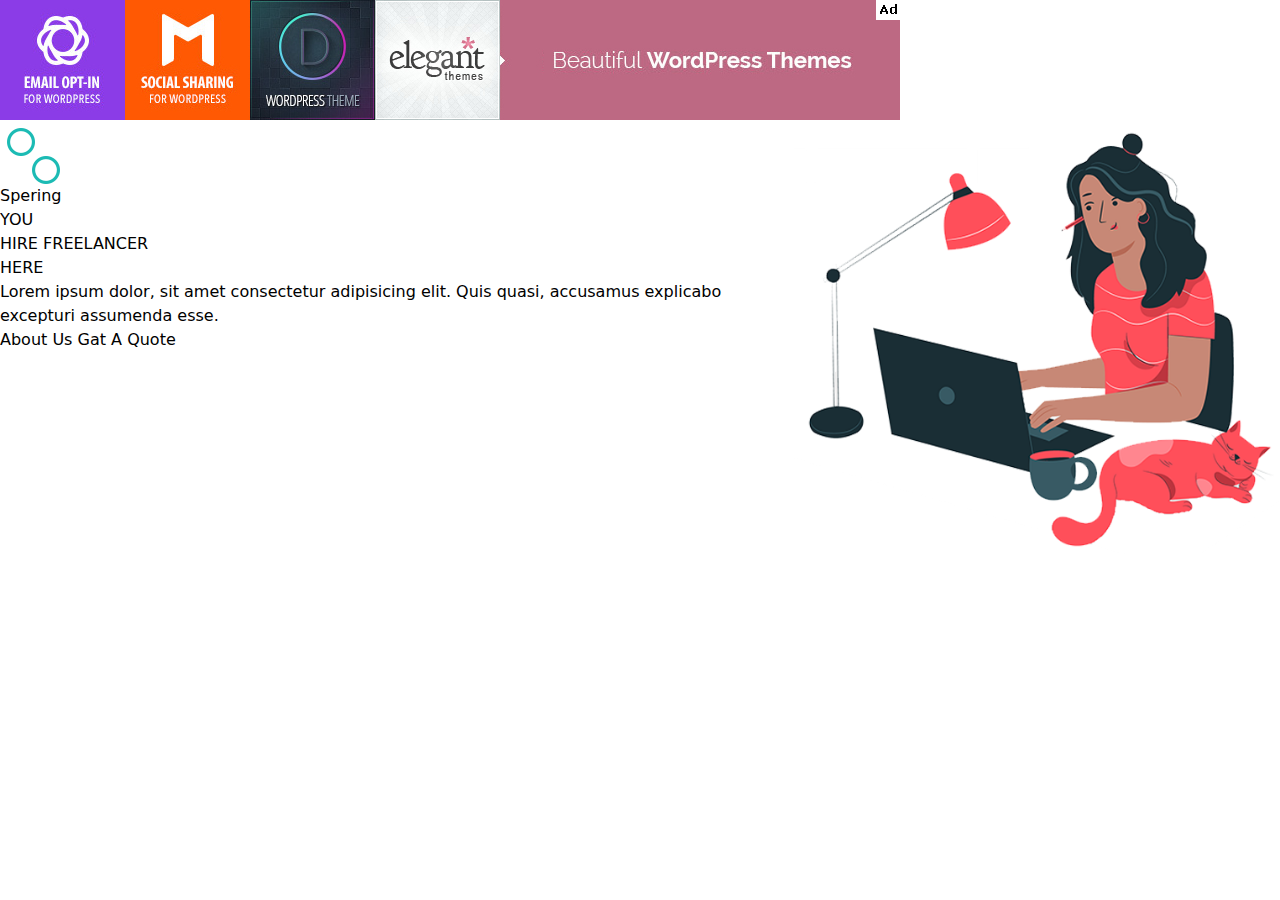
==== src/imdex.html @ e6b08563 "first" ====
<!doctype html>
<html>
<head>
  <meta charset="UTF-8">
  <meta name="viewport" content="width=device-width, initial-scale=1.0">
  <link href="./output.css" rel="stylesheet">
</head>
<body>
 <!-- section1 -->
  <section class="one">
    <div class="top-img">
        <img src="/src/img/spring/img-01jpg.jpg" alt="">
    </div>
   <div class="header flex ">
    <div class="head-left">
        <img src="/src/img/spring/logo.png" alt="">
        <h3>Spering</h3>
        <h1>YOU <br>HIRE FREELANCER <br>HERE</h1>
        <p>Lorem ipsum dolor, sit amet consectetur adipisicing elit. Quis quasi, accusamus explicabo excepturi assumenda esse.</p>
        <a href="#">About Us</a>
        <a href="#">Gat A Quote</a>
    </div>
    <div class="head-right">
        <img src="/src/img/spring/slider-img.png" alt="">
    </div>
   </div>
  </section>
</body>
</html>
---- src/output.css ----
/*
! tailwindcss v3.4.10 | MIT License | https://tailwindcss.com
*/

/*
1. Prevent padding and border from affecting element width. (https://github.com/mozdevs/cssremedy/issues/4)
2. Allow adding a border to an element by just adding a border-width. (https://github.com/tailwindcss/tailwindcss/pull/116)
*/

*,
::before,
::after {
  box-sizing: border-box;
  /* 1 */
  border-width: 0;
  /* 2 */
  border-style: solid;
  /* 2 */
  border-color: #e5e7eb;
  /* 2 */
}

::before,
::after {
  --tw-content: '';
}

/*
1. Use a consistent sensible line-height in all browsers.
2. Prevent adjustments of font size after orientation changes in iOS.
3. Use a more readable tab size.
4. Use the user's configured `sans` font-family by default.
5. Use the user's configured `sans` font-feature-settings by default.
6. Use the user's configured `sans` font-variation-settings by default.
7. Disable tap highlights on iOS
*/

html,
:host {
  line-height: 1.5;
  /* 1 */
  -webkit-text-size-adjust: 100%;
  /* 2 */
  -moz-tab-size: 4;
  /* 3 */
  -o-tab-size: 4;
     tab-size: 4;
  /* 3 */
  font-family: ui-sans-serif, system-ui, sans-serif, "Apple Color Emoji", "Segoe UI Emoji", "Segoe UI Symbol", "Noto Color Emoji";
  /* 4 */
  font-feature-settings: normal;
  /* 5 */
  font-variation-settings: normal;
  /* 6 */
  -webkit-tap-highlight-color: transparent;
  /* 7 */
}

/*
1. Remove the margin in all browsers.
2. Inherit line-height from `html` so users can set them as a class directly on the `html` element.
*/

body {
  margin: 0;
  /* 1 */
  line-height: inherit;
  /* 2 */
}

/*
1. Add the correct height in Firefox.
2. Correct the inheritance of border color in Firefox. (https://bugzilla.mozilla.org/show_bug.cgi?id=190655)
3. Ensure horizontal rules are visible by default.
*/

hr {
  height: 0;
  /* 1 */
  color: inherit;
  /* 2 */
  border-top-width: 1px;
  /* 3 */
}

/*
Add the correct text decoration in Chrome, Edge, and Safari.
*/

abbr:where([title]) {
  -webkit-text-decoration: underline dotted;
          text-decoration: underline dotted;
}

/*
Remove the default font size and weight for headings.
*/

h1,
h2,
h3,
h4,
h5,
h6 {
  font-size: inherit;
  font-weight: inherit;
}

/*
Reset links to optimize for opt-in styling instead of opt-out.
*/

a {
  color: inherit;
  text-decoration: inherit;
}

/*
Add the correct font weight in Edge and Safari.
*/

b,
strong {
  font-weight: bolder;
}

/*
1. Use the user's configured `mono` font-family by default.
2. Use the user's configured `mono` font-feature-settings by default.
3. Use the user's configured `mono` font-variation-settings by default.
4. Correct the odd `em` font sizing in all browsers.
*/

code,
kbd,
samp,
pre {
  font-family: ui-monospace, SFMono-Regular, Menlo, Monaco, Consolas, "Liberation Mono", "Courier New", monospace;
  /* 1 */
  font-feature-settings: normal;
  /* 2 */
  font-variation-settings: normal;
  /* 3 */
  font-size: 1em;
  /* 4 */
}

/*
Add the correct font size in all browsers.
*/

small {
  font-size: 80%;
}

/*
Prevent `sub` and `sup` elements from affecting the line height in all browsers.
*/

sub,
sup {
  font-size: 75%;
  line-height: 0;
  position: relative;
  vertical-align: baseline;
}

sub {
  bottom: -0.25em;
}

sup {
  top: -0.5em;
}

/*
1. Remove text indentation from table contents in Chrome and Safari. (https://bugs.chromium.org/p/chromium/issues/detail?id=999088, https://bugs.webkit.org/show_bug.cgi?id=201297)
2. Correct table border color inheritance in all Chrome and Safari. (https://bugs.chromium.org/p/chromium/issues/detail?id=935729, https://bugs.webkit.org/show_bug.cgi?id=195016)
3. Remove gaps between table borders by default.
*/

table {
  text-indent: 0;
  /* 1 */
  border-color: inherit;
  /* 2 */
  border-collapse: collapse;
  /* 3 */
}

/*
1. Change the font styles in all browsers.
2. Remove the margin in Firefox and Safari.
3. Remove default padding in all browsers.
*/

button,
input,
optgroup,
select,
textarea {
  font-family: inherit;
  /* 1 */
  font-feature-settings: inherit;
  /* 1 */
  font-variation-settings: inherit;
  /* 1 */
  font-size: 100%;
  /* 1 */
  font-weight: inherit;
  /* 1 */
  line-height: inherit;
  /* 1 */
  letter-spacing: inherit;
  /* 1 */
  color: inherit;
  /* 1 */
  margin: 0;
  /* 2 */
  padding: 0;
  /* 3 */
}

/*
Remove the inheritance of text transform in Edge and Firefox.
*/

button,
select {
  text-transform: none;
}

/*
1. Correct the inability to style clickable types in iOS and Safari.
2. Remove default button styles.
*/

button,
input:where([type='button']),
input:where([type='reset']),
input:where([type='submit']) {
  -webkit-appearance: button;
  /* 1 */
  background-color: transparent;
  /* 2 */
  background-image: none;
  /* 2 */
}

/*
Use the modern Firefox focus style for all focusable elements.
*/

:-moz-focusring {
  outline: auto;
}

/*
Remove the additional `:invalid` styles in Firefox. (https://github.com/mozilla/gecko-dev/blob/2f9eacd9d3d995c937b4251a5557d95d494c9be1/layout/style/res/forms.css#L728-L737)
*/

:-moz-ui-invalid {
  box-shadow: none;
}

/*
Add the correct vertical alignment in Chrome and Firefox.
*/

progress {
  vertical-align: baseline;
}

/*
Correct the cursor style of increment and decrement buttons in Safari.
*/

::-webkit-inner-spin-button,
::-webkit-outer-spin-button {
  height: auto;
}

/*
1. Correct the odd appearance in Chrome and Safari.
2. Correct the outline style in Safari.
*/

[type='search'] {
  -webkit-appearance: textfield;
  /* 1 */
  outline-offset: -2px;
  /* 2 */
}

/*
Remove the inner padding in Chrome and Safari on macOS.
*/

::-webkit-search-decoration {
  -webkit-appearance: none;
}

/*
1. Correct the inability to style clickable types in iOS and Safari.
2. Change font properties to `inherit` in Safari.
*/

::-webkit-file-upload-button {
  -webkit-appearance: button;
  /* 1 */
  font: inherit;
  /* 2 */
}

/*
Add the correct display in Chrome and Safari.
*/

summary {
  display: list-item;
}

/*
Removes the default spacing and border for appropriate elements.
*/

blockquote,
dl,
dd,
h1,
h2,
h3,
h4,
h5,
h6,
hr,
figure,
p,
pre {
  margin: 0;
}

fieldset {
  margin: 0;
  padding: 0;
}

legend {
  padding: 0;
}

ol,
ul,
menu {
  list-style: none;
  margin: 0;
  padding: 0;
}

/*
Reset default styling for dialogs.
*/

dialog {
  padding: 0;
}

/*
Prevent resizing textareas horizontally by default.
*/

textarea {
  resize: vertical;
}

/*
1. Reset the default placeholder opacity in Firefox. (https://github.com/tailwindlabs/tailwindcss/issues/3300)
2. Set the default placeholder color to the user's configured gray 400 color.
*/

input::-moz-placeholder, textarea::-moz-placeholder {
  opacity: 1;
  /* 1 */
  color: #9ca3af;
  /* 2 */
}

input::placeholder,
textarea::placeholder {
  opacity: 1;
  /* 1 */
  color: #9ca3af;
  /* 2 */
}

/*
Set the default cursor for buttons.
*/

button,
[role="button"] {
  cursor: pointer;
}

/*
Make sure disabled buttons don't get the pointer cursor.
*/

:disabled {
  cursor: default;
}

/*
1. Make replaced elements `display: block` by default. (https://github.com/mozdevs/cssremedy/issues/14)
2. Add `vertical-align: middle` to align replaced elements more sensibly by default. (https://github.com/jensimmons/cssremedy/issues/14#issuecomment-634934210)
   This can trigger a poorly considered lint error in some tools but is included by design.
*/

img,
svg,
video,
canvas,
audio,
iframe,
embed,
object {
  display: block;
  /* 1 */
  vertical-align: middle;
  /* 2 */
}

/*
Constrain images and videos to the parent width and preserve their intrinsic aspect ratio. (https://github.com/mozdevs/cssremedy/issues/14)
*/

img,
video {
  max-width: 100%;
  height: auto;
}

/* Make elements with the HTML hidden attribute stay hidden by default */

[hidden] {
  display: none;
}

*, ::before, ::after {
  --tw-border-spacing-x: 0;
  --tw-border-spacing-y: 0;
  --tw-translate-x: 0;
  --tw-translate-y: 0;
  --tw-rotate: 0;
  --tw-skew-x: 0;
  --tw-skew-y: 0;
  --tw-scale-x: 1;
  --tw-scale-y: 1;
  --tw-pan-x:  ;
  --tw-pan-y:  ;
  --tw-pinch-zoom:  ;
  --tw-scroll-snap-strictness: proximity;
  --tw-gradient-from-position:  ;
  --tw-gradient-via-position:  ;
  --tw-gradient-to-position:  ;
  --tw-ordinal:  ;
  --tw-slashed-zero:  ;
  --tw-numeric-figure:  ;
  --tw-numeric-spacing:  ;
  --tw-numeric-fraction:  ;
  --tw-ring-inset:  ;
  --tw-ring-offset-width: 0px;
  --tw-ring-offset-color: #fff;
  --tw-ring-color: rgb(59 130 246 / 0.5);
  --tw-ring-offset-shadow: 0 0 #0000;
  --tw-ring-shadow: 0 0 #0000;
  --tw-shadow: 0 0 #0000;
  --tw-shadow-colored: 0 0 #0000;
  --tw-blur:  ;
  --tw-brightness:  ;
  --tw-contrast:  ;
  --tw-grayscale:  ;
  --tw-hue-rotate:  ;
  --tw-invert:  ;
  --tw-saturate:  ;
  --tw-sepia:  ;
  --tw-drop-shadow:  ;
  --tw-backdrop-blur:  ;
  --tw-backdrop-brightness:  ;
  --tw-backdrop-contrast:  ;
  --tw-backdrop-grayscale:  ;
  --tw-backdrop-hue-rotate:  ;
  --tw-backdrop-invert:  ;
  --tw-backdrop-opacity:  ;
  --tw-backdrop-saturate:  ;
  --tw-backdrop-sepia:  ;
  --tw-contain-size:  ;
  --tw-contain-layout:  ;
  --tw-contain-paint:  ;
  --tw-contain-style:  ;
}

::backdrop {
  --tw-border-spacing-x: 0;
  --tw-border-spacing-y: 0;
  --tw-translate-x: 0;
  --tw-translate-y: 0;
  --tw-rotate: 0;
  --tw-skew-x: 0;
  --tw-skew-y: 0;
  --tw-scale-x: 1;
  --tw-scale-y: 1;
  --tw-pan-x:  ;
  --tw-pan-y:  ;
  --tw-pinch-zoom:  ;
  --tw-scroll-snap-strictness: proximity;
  --tw-gradient-from-position:  ;
  --tw-gradient-via-position:  ;
  --tw-gradient-to-position:  ;
  --tw-ordinal:  ;
  --tw-slashed-zero:  ;
  --tw-numeric-figure:  ;
  --tw-numeric-spacing:  ;
  --tw-numeric-fraction:  ;
  --tw-ring-inset:  ;
  --tw-ring-offset-width: 0px;
  --tw-ring-offset-color: #fff;
  --tw-ring-color: rgb(59 130 246 / 0.5);
  --tw-ring-offset-shadow: 0 0 #0000;
  --tw-ring-shadow: 0 0 #0000;
  --tw-shadow: 0 0 #0000;
  --tw-shadow-colored: 0 0 #0000;
  --tw-blur:  ;
  --tw-brightness:  ;
  --tw-contrast:  ;
  --tw-grayscale:  ;
  --tw-hue-rotate:  ;
  --tw-invert:  ;
  --tw-saturate:  ;
  --tw-sepia:  ;
  --tw-drop-shadow:  ;
  --tw-backdrop-blur:  ;
  --tw-backdrop-brightness:  ;
  --tw-backdrop-contrast:  ;
  --tw-backdrop-grayscale:  ;
  --tw-backdrop-hue-rotate:  ;
  --tw-backdrop-invert:  ;
  --tw-backdrop-opacity:  ;
  --tw-backdrop-saturate:  ;
  --tw-backdrop-sepia:  ;
  --tw-contain-size:  ;
  --tw-contain-layout:  ;
  --tw-contain-paint:  ;
  --tw-contain-style:  ;
}

.mt-10 {
  margin-top: 2.5rem;
}

.flex {
  display: flex;
}

.border {
  border-width: 1px;
}

.p-10 {
  padding: 2.5rem;
}

.text-3xl {
  font-size: 1.875rem;
  line-height: 2.25rem;
}

.font-bold {
  font-weight: 700;
}

.text-red-700 {
  --tw-text-opacity: 1;
  color: rgb(185 28 28 / var(--tw-text-opacity));
}

.underline {
  text-decoration-line: underline;
}
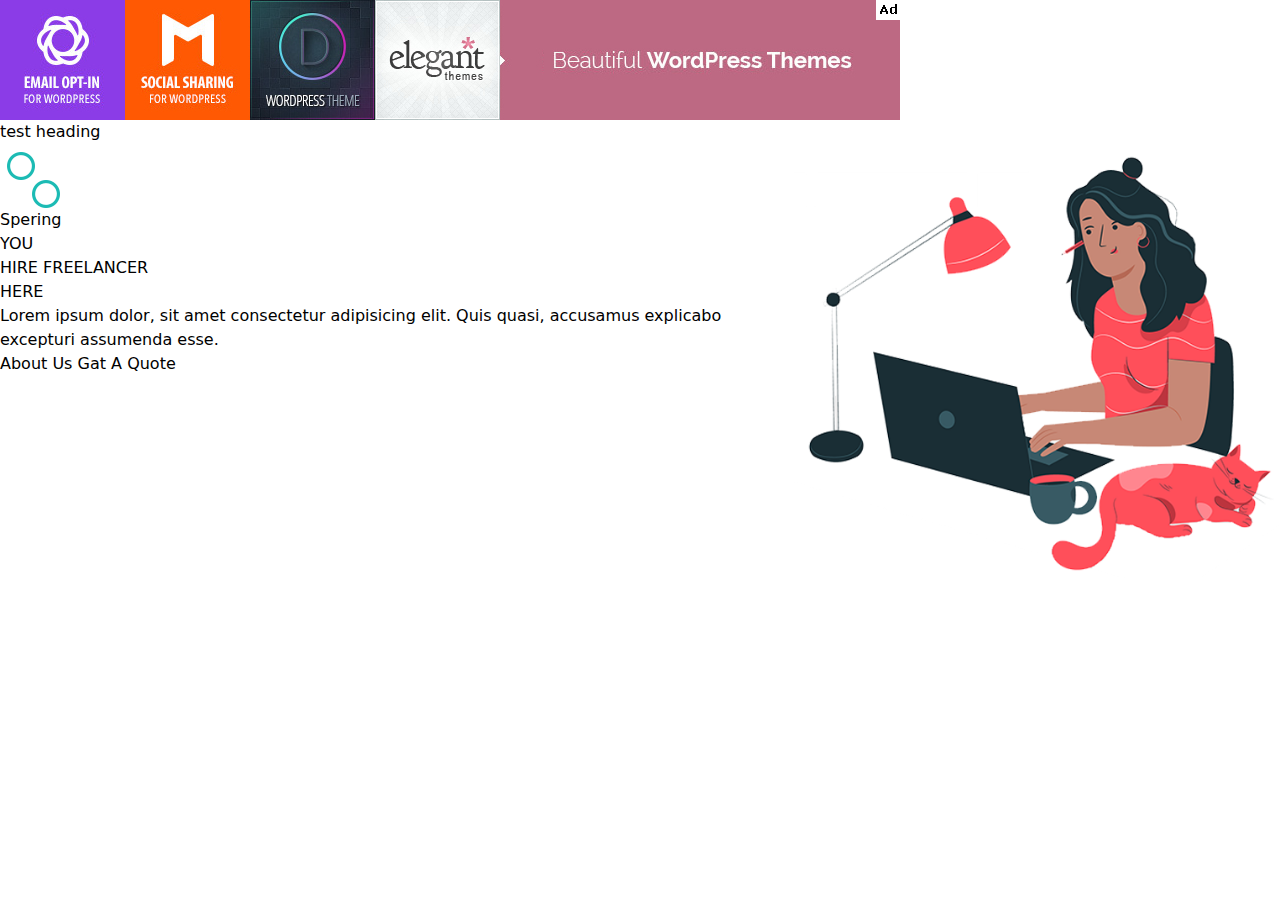
==== commit 4364f784: "test2" ====
--- a/src/imdex.html
+++ b/src/imdex.html
@@ -10,6 +10,7 @@
   <section class="one">
     <div class="top-img">
         <img src="/src/img/spring/img-01jpg.jpg" alt="">
+        <h1>test heading</h1>
     </div>
    <div class="header flex ">
     <div class="head-left">
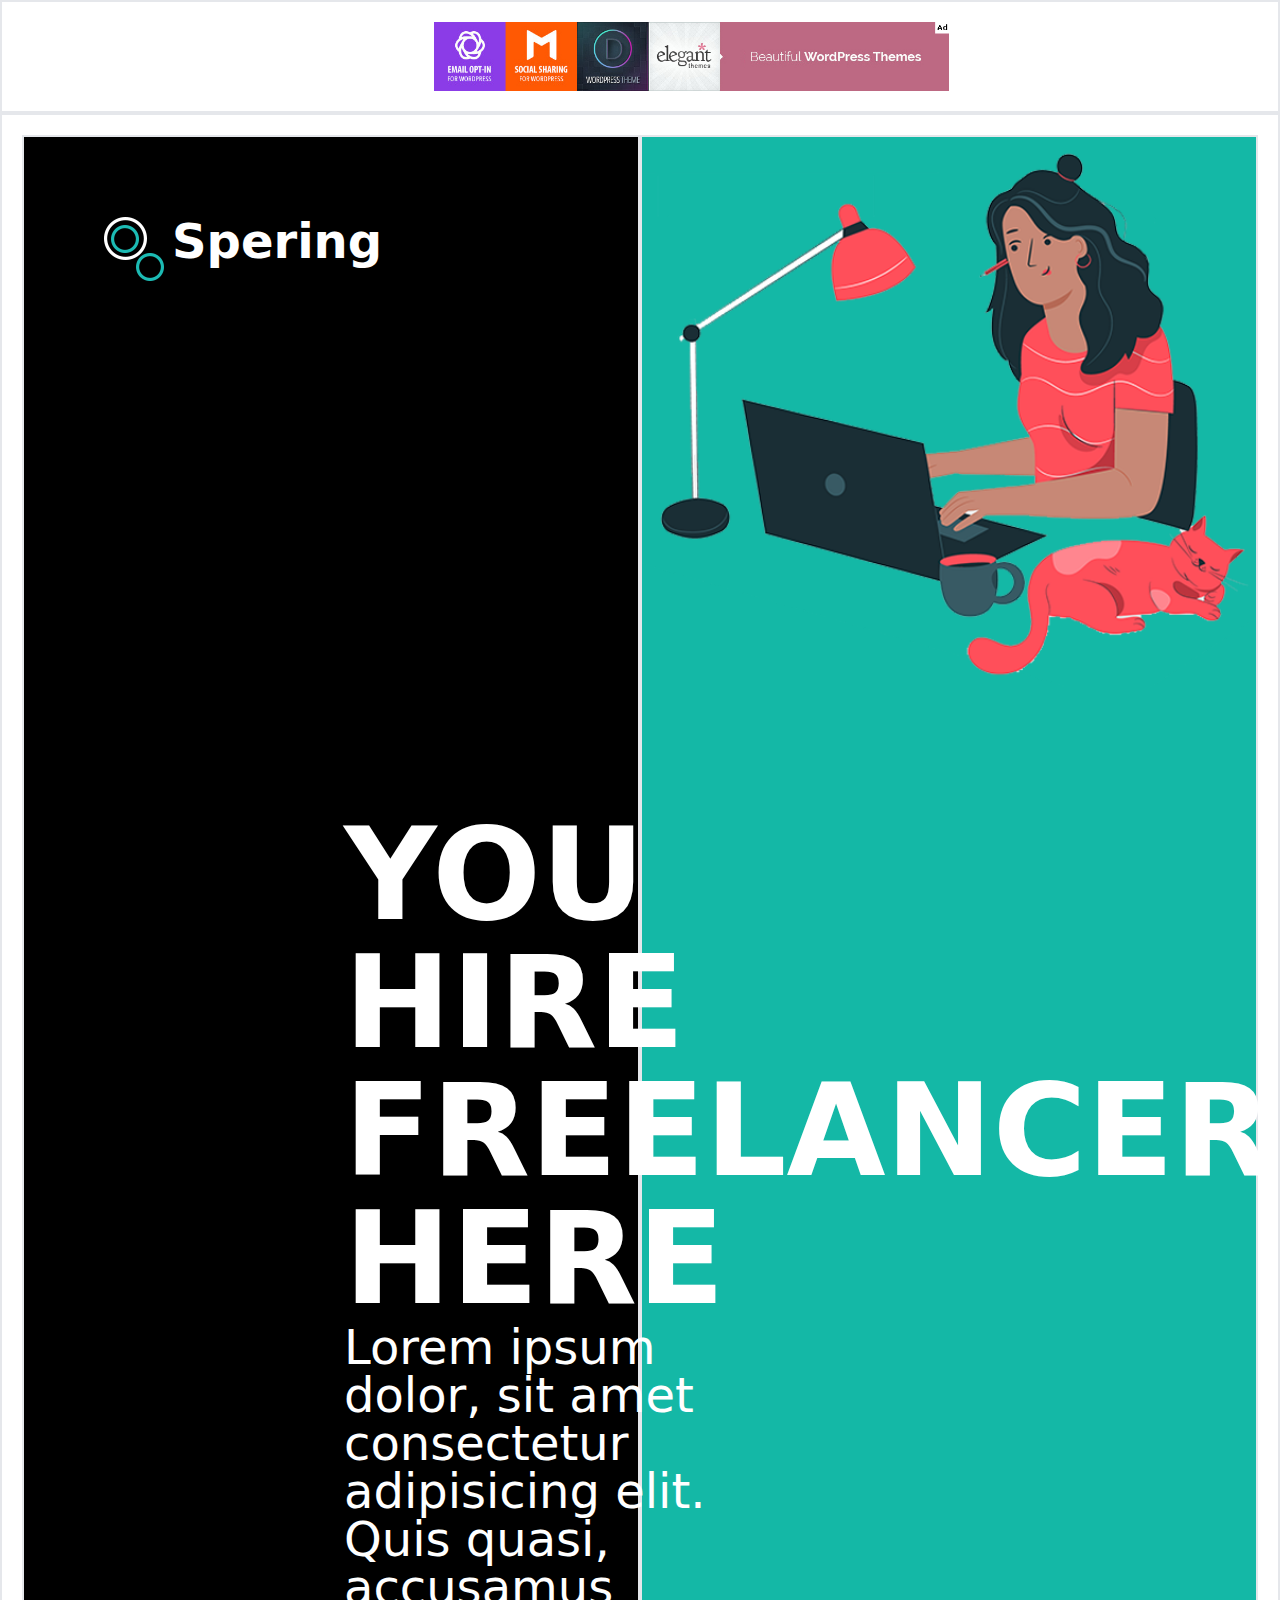
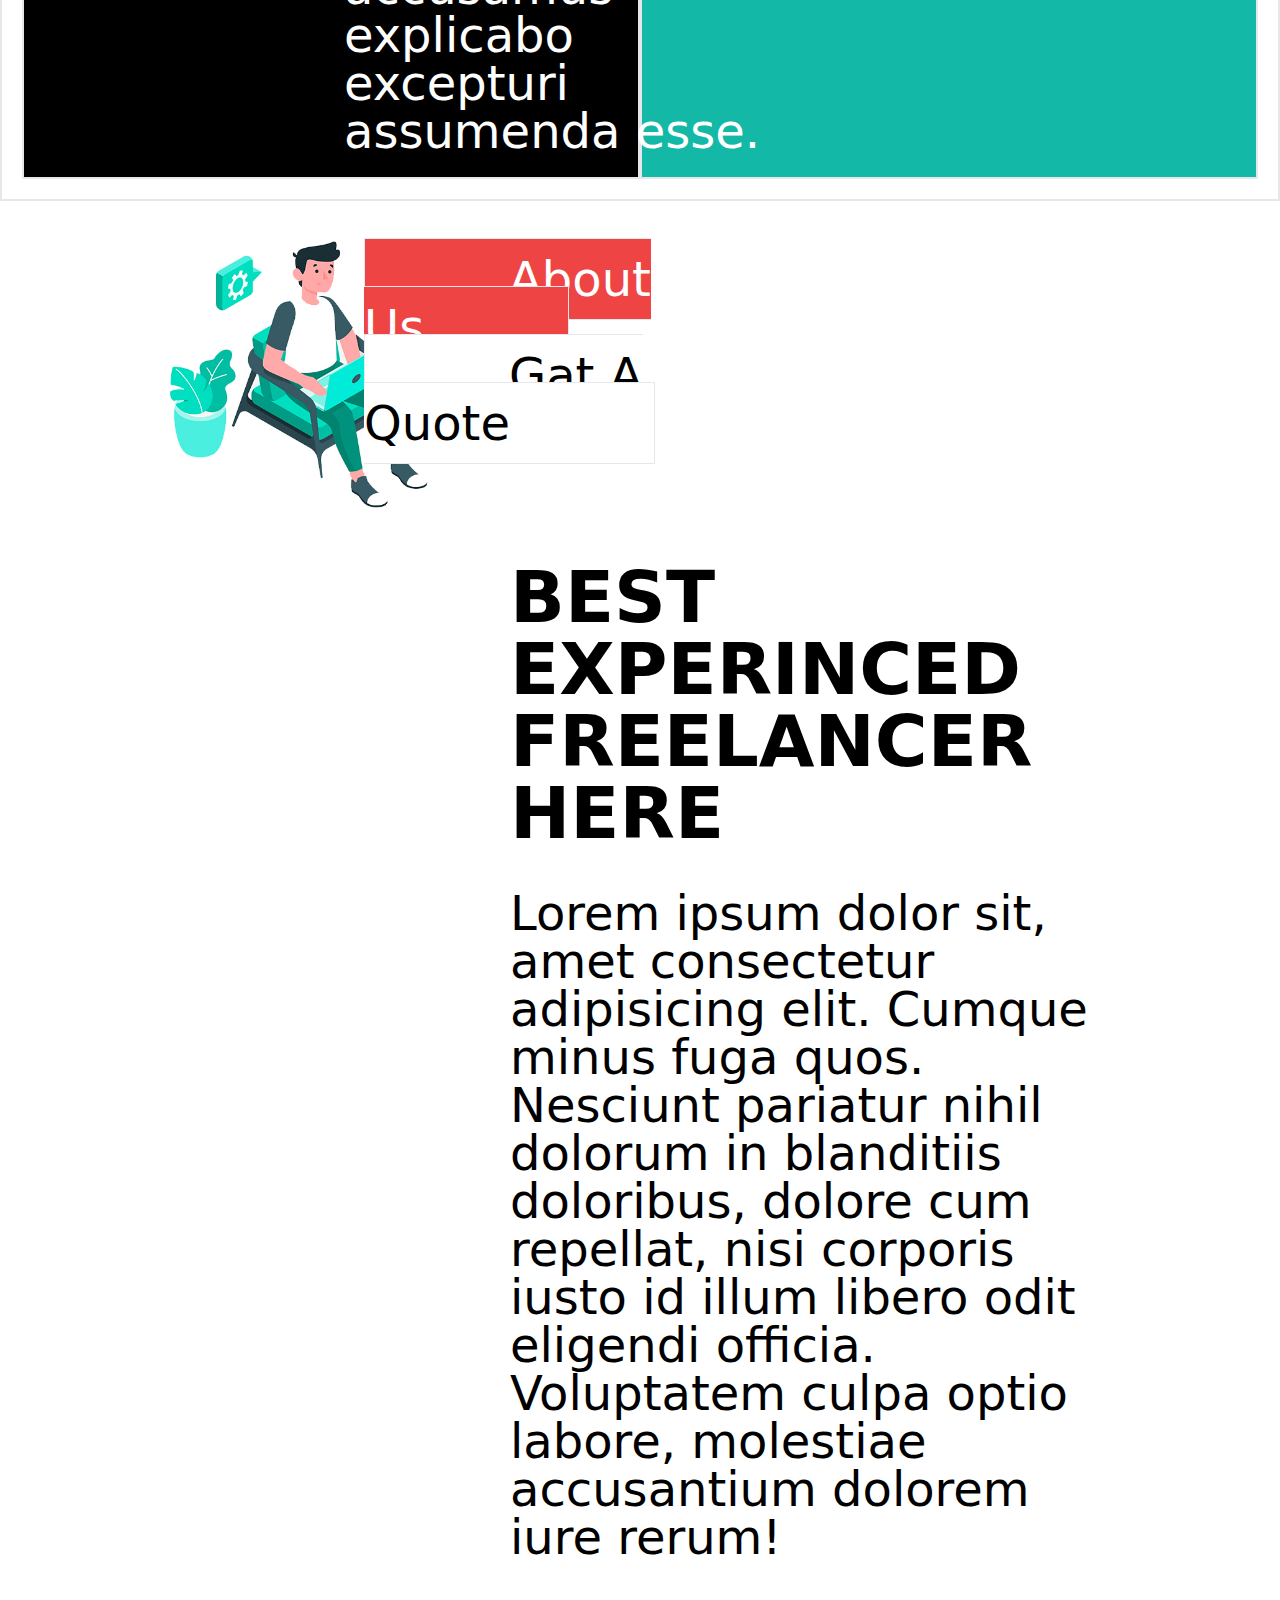
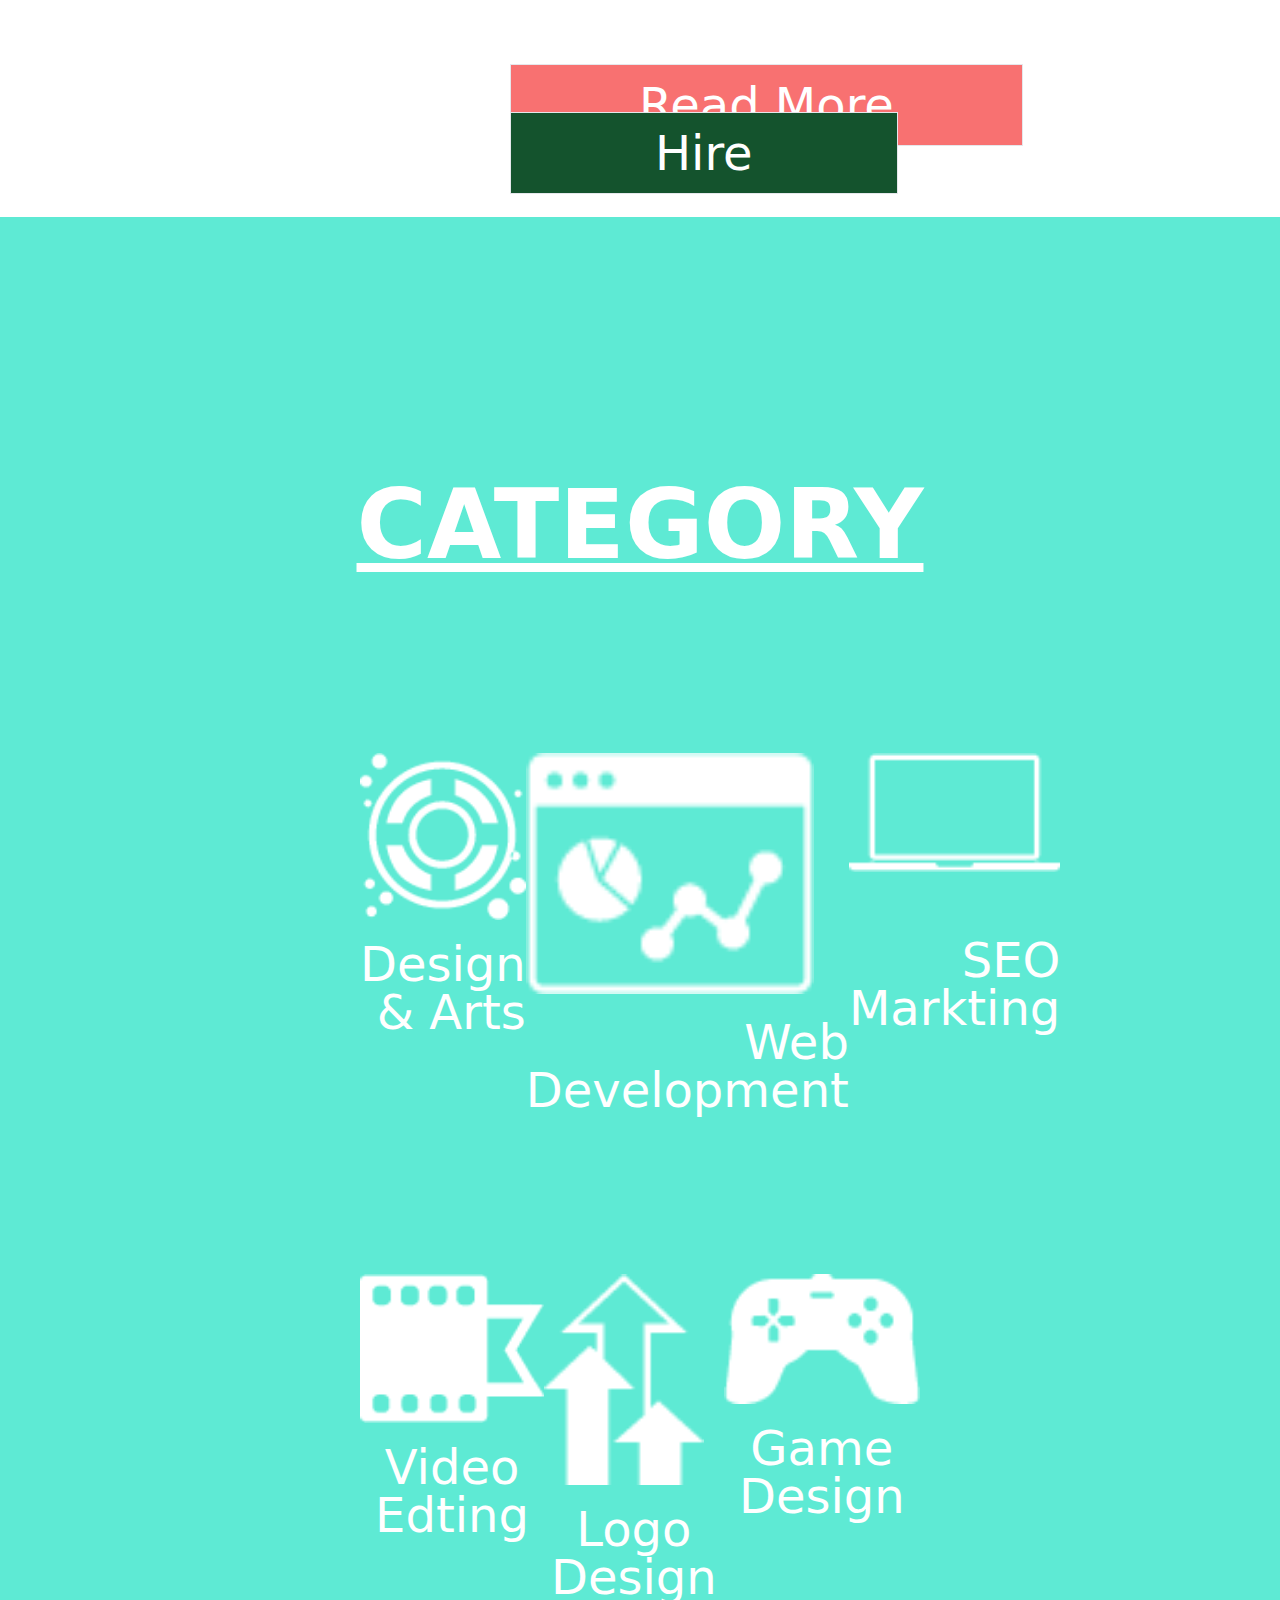
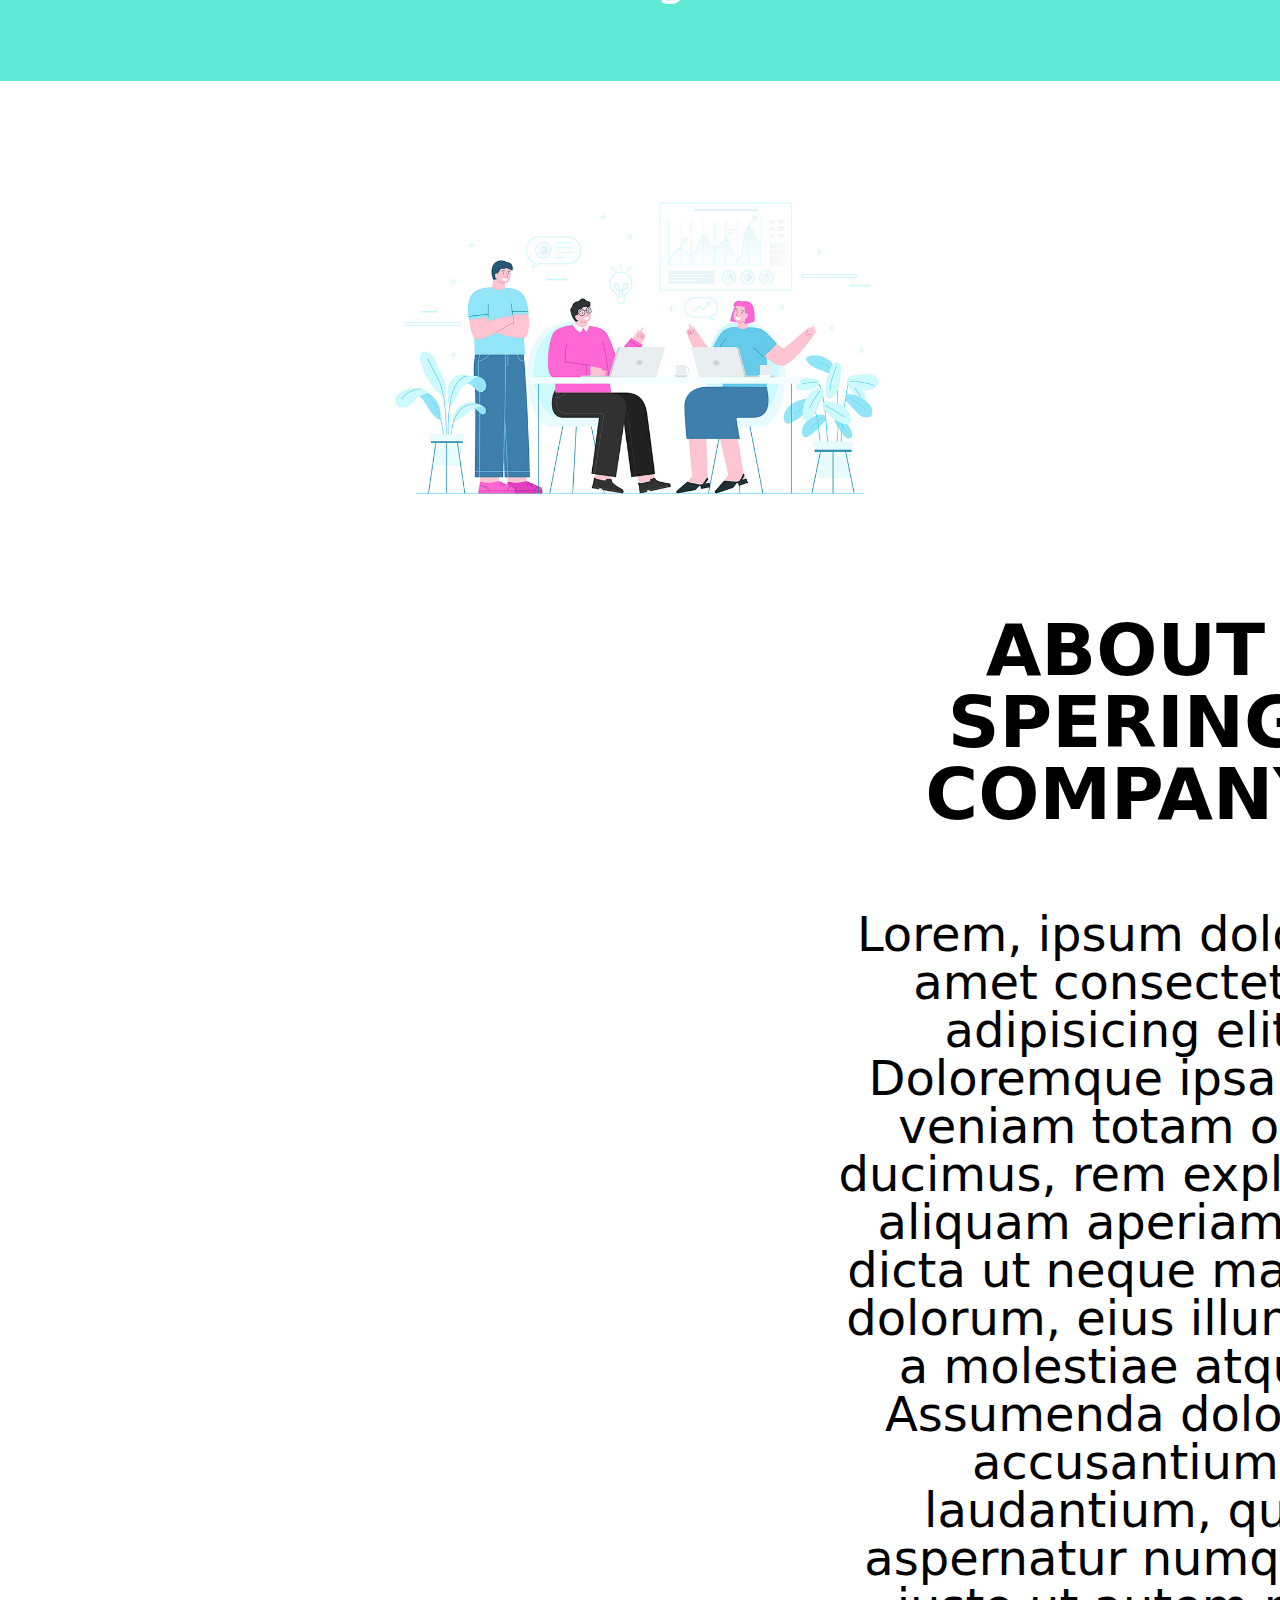
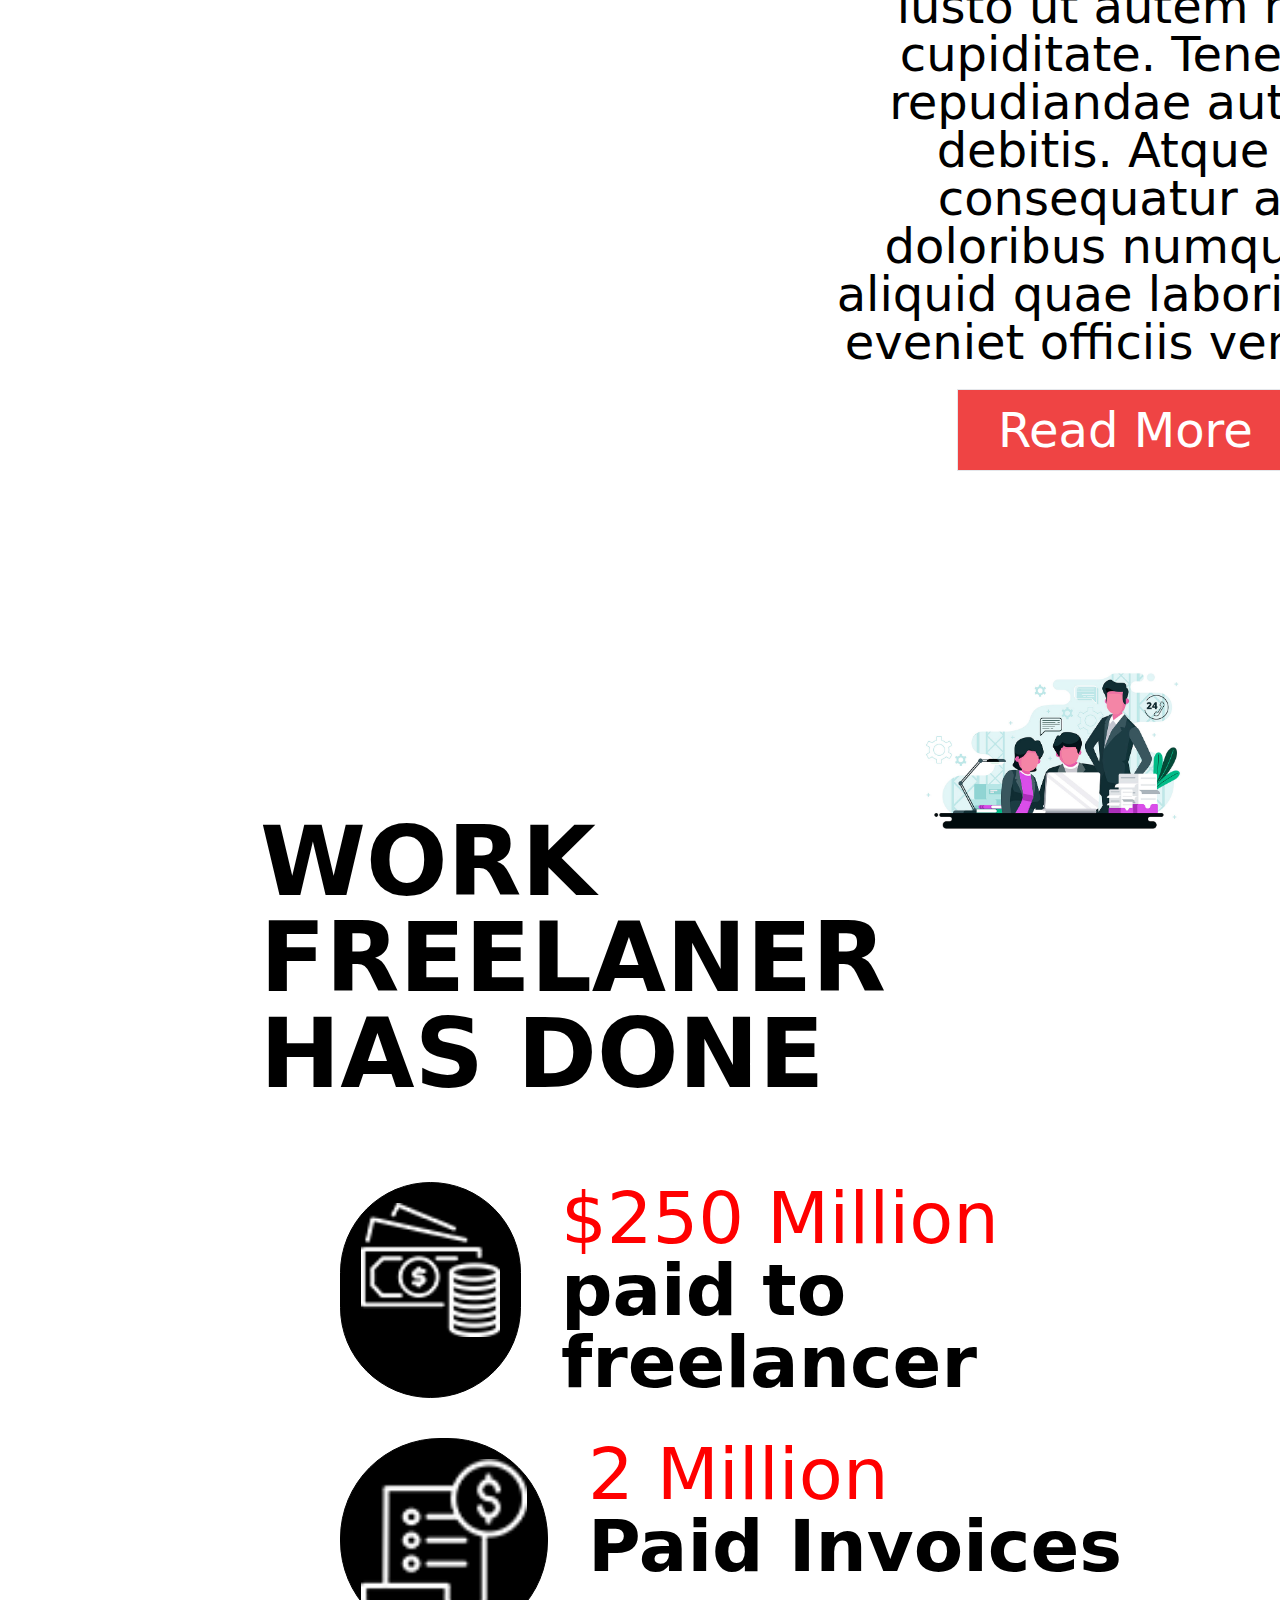
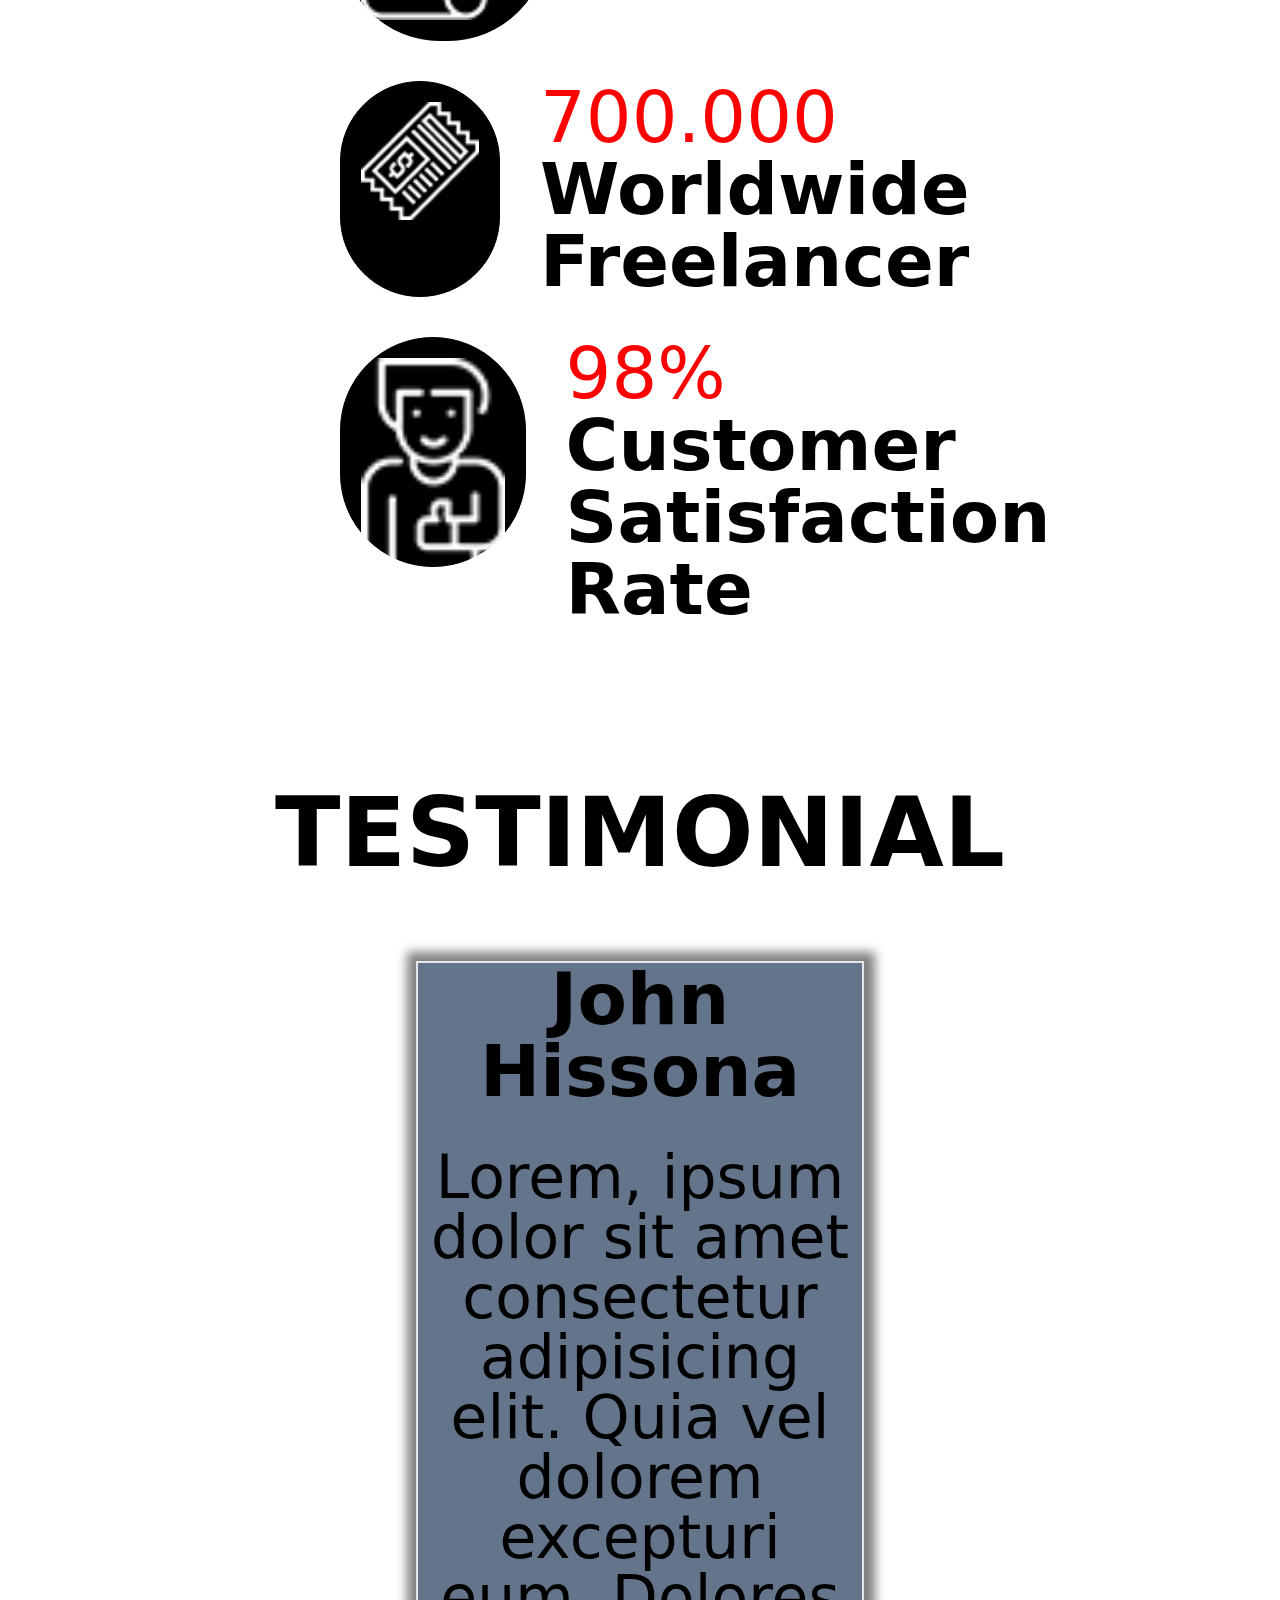
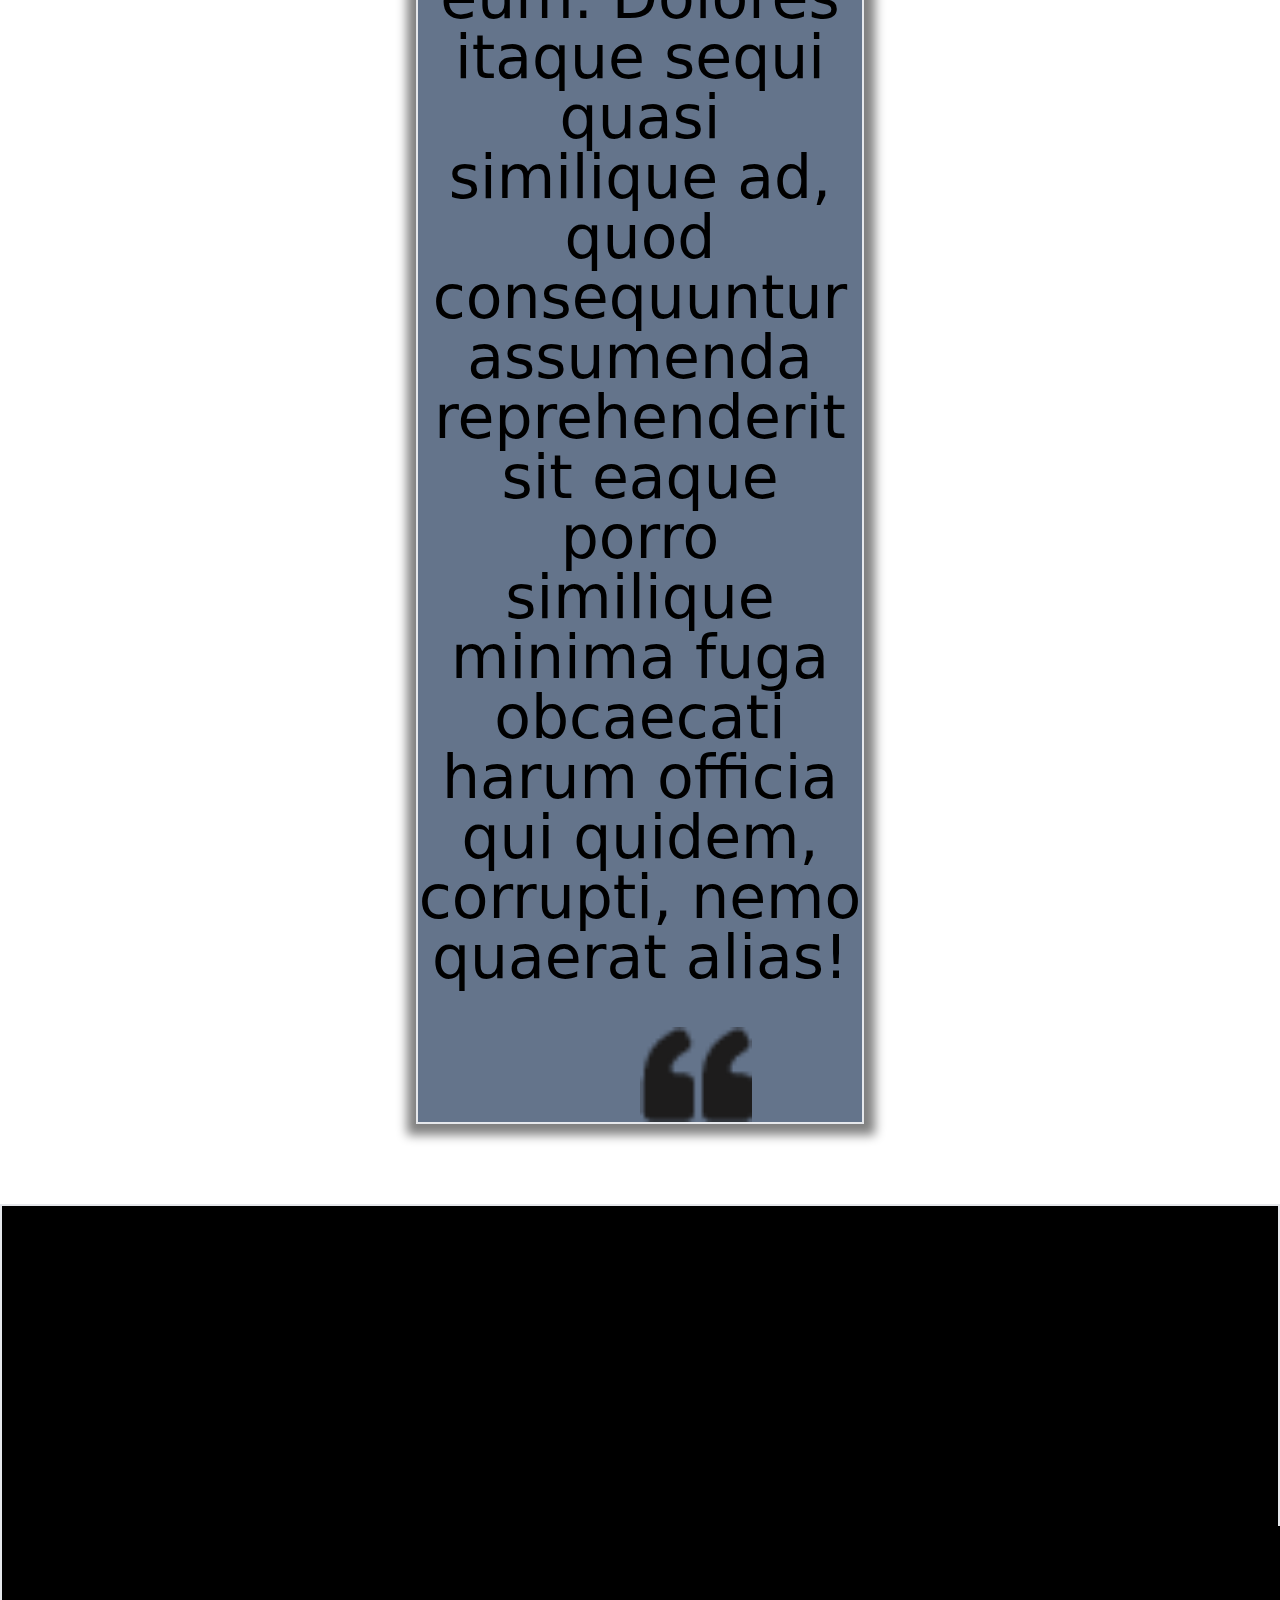
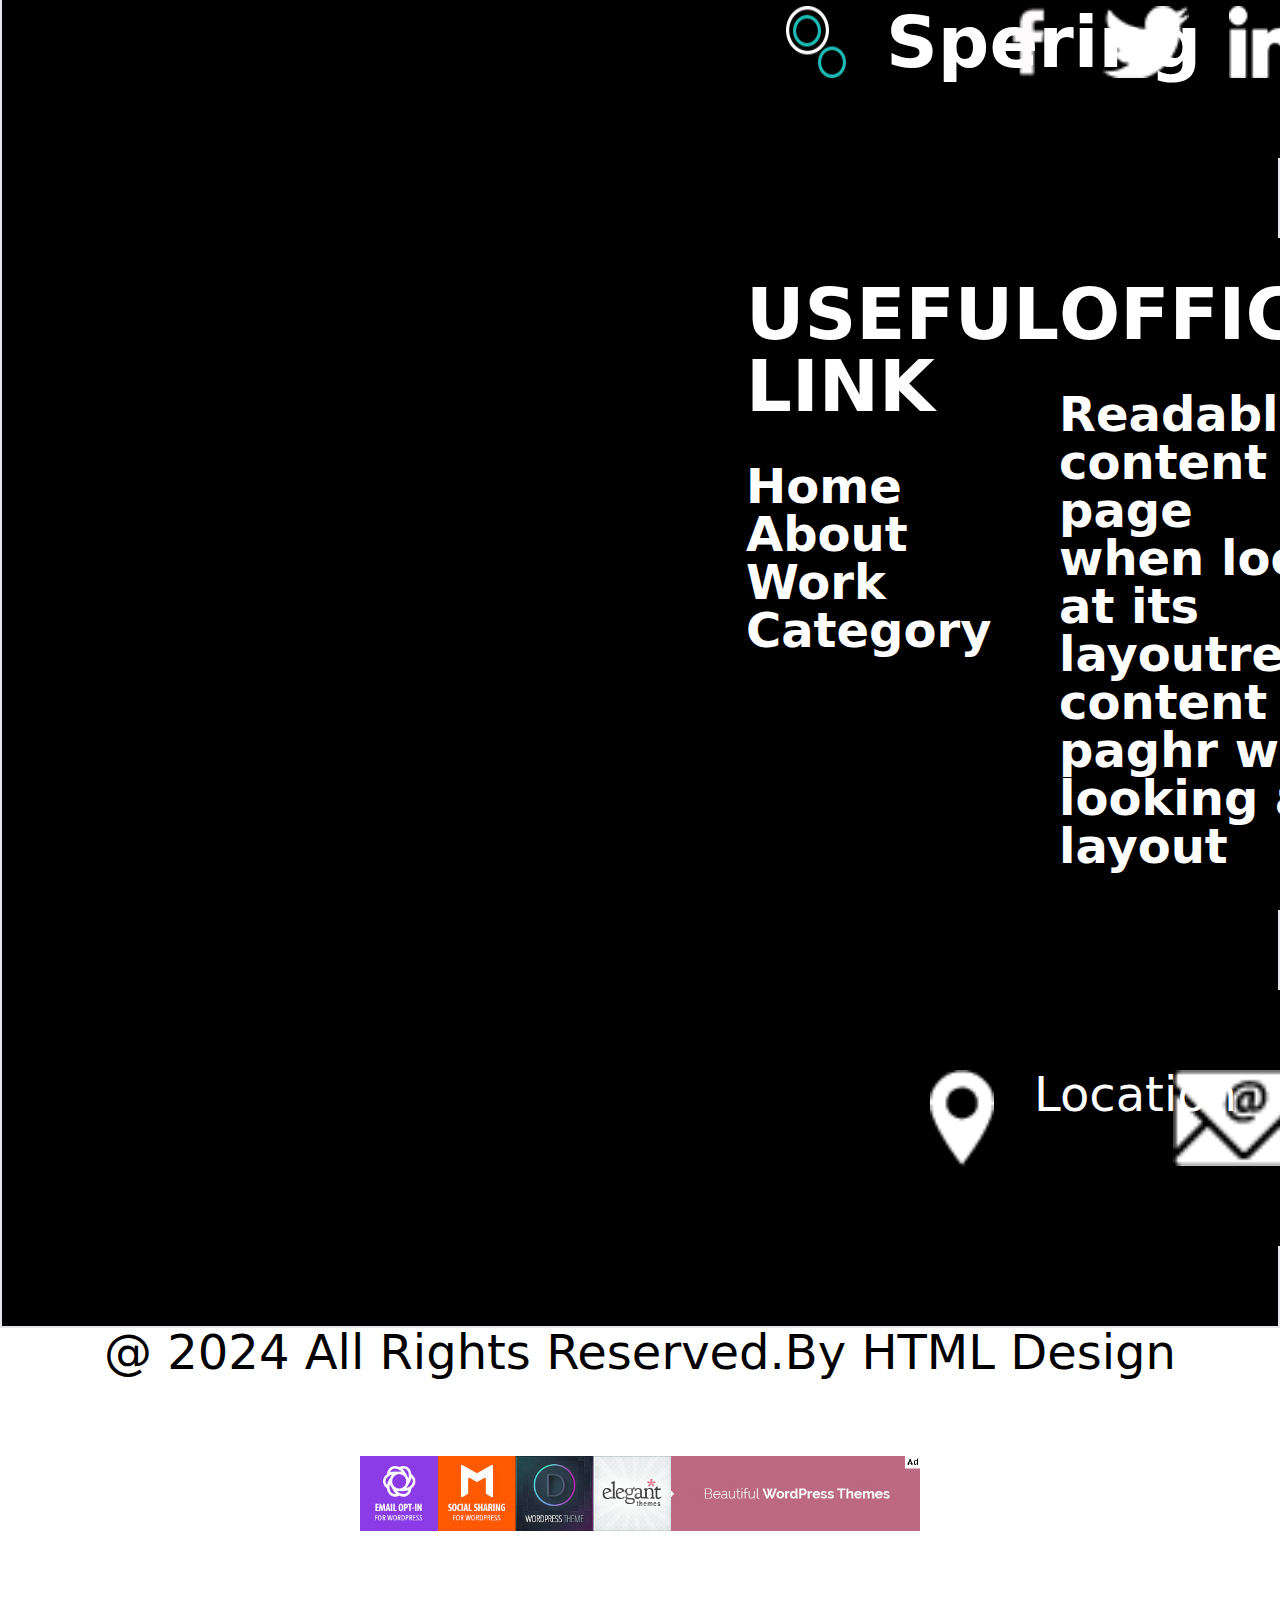
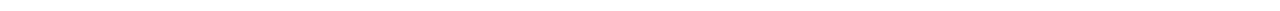
==== commit de3ccfdc: "first commit" ====
--- a/src/imdex.html
+++ b/src/imdex.html
@@ -7,24 +7,235 @@
 </head>
 <body>
  <!-- section1 -->
-  <section class="one">
-    <div class="top-img">
-        <img src="/src/img/spring/img-01jpg.jpg" alt="">
-        <h1>test heading</h1>
-    </div>
-   <div class="header flex ">
-    <div class="head-left">
-        <img src="/src/img/spring/logo.png" alt="">
-        <h3>Spering</h3>
-        <h1>YOU <br>HIRE FREELANCER <br>HERE</h1>
+  <section class="one  border-red-500 text-5xl">
+    <div class="top-img border-2 p-5 justify-center sticky top-0 z-10 bg-white">
+        <img class="w-5/12 relative left-1/3 "  src="/src/img/spring/img-01jpg.jpg" alt="">
+                        
+      </div>
+   <div class="header flex  border-2 p-5">
+    <div class="head-left p-20   border-2 w-2/4 bg-black text-white">
+        <div class="top-logo flex gap-2">
+          <img src="/src/img/spring/logo.png" alt="">
+        <h1 class="text-5xl font-bold">Spering</h1>
+        </div>
+       <div class="you-can relative left-60 top-1/4 ">
+        <h1 class="text-9xl font-bold mt-40">YOU <br>HIRE FREELANCER <br>HERE</h1>
         <p>Lorem ipsum dolor, sit amet consectetur adipisicing elit. Quis quasi, accusamus explicabo excepturi assumenda esse.</p>
-        <a href="#">About Us</a>
-        <a href="#">Gat A Quote</a>
-    </div>
-    <div class="head-right">
-        <img src="/src/img/spring/slider-img.png" alt="">
+       </div>
+        <div class="a-butto mt-20 p-5 relative left-60 top-1/4">
+          <a class="border bg-red-500 px-36 py-3" href="#">About Us</a>
+        <a class="border bg-white text-black px-36 py-3" href="#">Gat A Quote</a>
+        </div>
+    </div>
+    <div class="head-right border-2 w-2/4 bg-teal-500">
+        <img class="w-full" src="/src/img/spring/slider-img.png" alt="">
     </div>
    </div>
   </section>
+  <!-- section2 -->
+   <section class="two flex gap-10  justify-center p-10">
+    <div class="two-left   w-1/4 ">
+      <img class="w-full" src="/src/img/spring/experience-img.jpg" alt="">
+    </div>
+
+    <div class="two-right   w-1/2 text-5xl flex flex-col gap-10">
+      <h1 class="text-7xl font-bold mt-80">BEST EXPERINCED FREELANCER HERE</h1>
+      <P>Lorem ipsum dolor sit, amet consectetur adipisicing elit. Cumque minus fuga quos. Nesciunt pariatur nihil dolorum in blanditiis doloribus, dolore cum repellat, nisi corporis iusto id illum libero odit eligendi officia. Voluptatem culpa optio labore, molestiae accusantium dolorem iure rerum!</P>
+      <div class="a-butt-secound mt-20">
+        <a class="border bg-red-400 text-white py-3 px-32" href="#">Read More</a>
+      <a class="border bg-green-900 text-white py-3 px-36" href="#">Hire</a>
+      </div>
+    </div>
+   </section>
+   <!-- section3 -->
+    <section class="three p-20 bg-teal-300 text-center text-5xl">
+      <h1 class="mt-40 text-white text-8xl font-bold underline p-5">CATEGORY</h1>
+      <div class="three-fast  flex align-middle    w-2/4 justify-between relative left-1/4 mt-40 text-end">
+        
+        <div class="tf-one">
+        <img class=" w-60" src="/src/img/spring/c1.png" alt="">
+        <h1 class="mt-5 text-white">Design & Arts</h1>
+       </div>
+       <div class="tf-two">
+        <img class=" w-72" src="/src/img/spring/c2.png" alt="">
+       <h1 class="mt-6 text-white">Web Development</h1>
+       </div>
+       <div class="tf-three">
+        <img class=" w-80" src="/src/img/spring/c3.png" alt="">
+        <h1 class="mt-16 text-white">SEO Markting</h1>
+       </div>
+
+      </div>
+
+      <div class="three-2nd flex align-middle   w-2/4 justify-between relative left-1/4 mt-40 ">
+
+        <div class="t2-one">
+          <img class=" w-60" src="/src/img/spring/c4.png" alt="">
+          <h1 class="mt-5 text-white">Video Edting</h1>
+        </div>
+        <div class="t2-two">
+          <img class=" w-40" src="/src/img/spring/c5.png" alt="">
+          <h1 class="mt-5 text-white">Logo Design</h1>
+        </div>
+        <div class="t2-three">
+          <img class=" w-72" src="/src/img/spring/c6.png" alt="">
+          <h1 class="mt-5 text-white">Game Design</h1>
+        </div>
+      </div>
+    </section>
+    <!-- section4 -->
+     <section class="four text-5xl text-center  p-20 ">
+      <div class="about-img  w-2/4 relative left-1/4">
+        <img class="w-full" src="/src/img/spring/about-img.jpg" alt="">
+      </div>
+      <div class="about-text p-20 w-2/3 relative left-96 ml-72 ">
+        <h1 class="text-7xl font-bold ">ABOUT SPERING COMPANY</h1>
+      <P class="mt-20">Lorem, ipsum dolor sit amet consectetur adipisicing elit. Doloremque ipsam in veniam totam odio ducimus, rem explicabo aliquam aperiam est dicta ut neque maiores dolorum, eius illum nisi a molestiae atque! Assumenda dolor at accusantium laudantium, quis aspernatur numquam iusto ut autem non cupiditate. Tenetur repudiandae autem debitis. Atque a consequatur ab doloribus numquam aliquid quae laboriosam eveniet officiis veniam!</P>  
+      
+      <a class="border text-white  bg-red-500 relative top-10 px-10 py-3 hover:bg-white text-black" href="#">Read More</a>
+             
+      </div>
+      
+      
+     </section>
+     <!-- section5 -->
+      <section class="five flex justify-between  text-5xl bg-white p-20">
+        <div class="left-5   relative left-40 mt-40" >
+          <h1 class="text-8xl font-bold relative left-40">WORK FREELANER HAS DONE</h1>
+          
+       
+         <div class="card-left mt-20 relative left-60 ">   
+
+            <div class="logo-1 flex gap-10 mt-10 text-7xl" >
+              <div class="border p-5  w-52 bg-black " style=" border: 1px solid black; border-radius: 100px; " >
+                <img class="w-full"  src="/src/img/spring/f1.png" alt="">
+              </div>
+              <div class="">
+                <p style="color: red">$250 Million</p>
+                <h1><b>paid to freelancer</b></h1>
+              </div>
+            </div>    
+
+            <div class="logo-2 flex gap-10 mt-10 text-7xl ">
+              <div class="border p-5  w-52 bg-black  " style=" border: 1px solid black; border-radius: 100px; ">
+                <img class="w-full "  src="/src/img/spring/f2.png" alt="">
+              </div>
+              <div class="">
+                <p style="color: red;">2 Million</p>
+                <h1><b>Paid Invoices</b></h1>
+              </div>
+            </div> 
+            
+            
+            <div class="logo-3 flex gap-10 mt-10 text-7xl">
+              <div class="border p-5 rounded-full w-52 bg-black" style=" border: 1px solid black; border-radius: 100px; ">
+                <img class="w-full"  src="/src/img/spring/f3.png" alt="">
+              </div>
+              <div class="">
+                <p style="color: red">700.000</p>
+                <h1><b>Worldwide Freelancer</b></h1>
+              </div>
+            </div>  
+
+
+            <div class="logo-4 flex gap-10 mt-10 text-7xl">
+              <div class="border p-5 rounded-full w-52   bg-black"style=" border: 1px solid black; border-radius: 100px; height:230px;" >
+                <img class="w-full"  src="/src/img/spring/f4.png" alt="">
+              </div>
+              <div class="">
+                <p style="color: red">98%</p>
+                <h1><b>Customer <br>Satisfaction Rate</b></h1>
+              </div>
+            </div>  
+
+          </div>          
+        
+        </div>
+        <div class="right-5  w-2/4">
+          <img class="w-full" src="/src/img/spring/freelance-img.jpg" alt="">
+        </div>
+      </section>
+      <!-- section6 -->
+       <section class="six  p-20 text-center text-5xl ">
+        <h1 class="text-8xl font-bold " style="position:relative;buttom:20px;">TESTIMONIAL</h1>
+        <div class=" card border-2 bg-slate-500 shadow-lg w-2/5 mt-20  " style="margin: 0 auto; position: relative; top: 80px;  box-shadow: 1px 1px 10px 10px grey; ">
+          <h1 class="text-7xl font-bold ">John Hissona</h1>
+          <p class="mt-10 text-6xl">Lorem, ipsum dolor sit amet consectetur adipisicing elit. Quia vel dolorem excepturi eum. Dolores itaque sequi quasi similique ad, quod consequuntur assumenda reprehenderit sit eaque porro similique minima fuga obcaecati harum officia qui quidem, corrupti, nemo quaerat alias!</p>
+          <img class="w-28 relative left-2/4 mt-10" src="/src/img/spring/quote.png" alt="">
+        </div>
+       </section>
+       <!-- section7 -->
+        <section class="fotter border-2 mt-20 p-20 bg-black text-5xl gap-10 ">
+          <div class="fotter-top  flex justify-between  text-5xl bg-black p-20 w-2/3 ml-96 relative left-60 mt-60">
+
+            <div class="logo-left flex gap-10 text-white">
+              <img class="" src="/src/img/spring/logo.png" alt="">
+              <h1 class="text-7xl font-bold">Spering</h1>
+            </div>
+
+            <div class="social-img flex relative  gap-10 " style="position: relative; right: 150px;">
+              <img  src="/src/img/spring/fb.png" alt="">
+              <img src="/src/img/spring/twitter.png" alt="">
+              <img src="/src/img/spring/linkedin.png" alt="">
+              <img src="/src/img/spring/instagram.png" alt="">
+              <img src="/src/img/spring/youtube.png" alt="">
+            </div>
+          </div>
+
+          <div class="fotter-butt flex  w-2/3 justify-between p-10 font-bold ml-96 text-white bg-black  relative left-60 mt-20">
+            <div class="item-1">
+              <h1 class="text-7xl">USEFUL LINK</h1>
+              <ul class="mt-10">
+               <li>Home</li>
+               <li>About</li>
+               <li>Work</li>
+               <li>Category</li>
+              </ul>
+            </div>
+
+            <div class="item-2">
+              <h1  class="text-7xl">OFFICES</h1>
+              <p class="mt-10">Readable content of a page <br>when looking at its <br>layoutreadable content of a <br>paghr when looking at its layout </p>
+            </div>
+
+            <div class="item-3">
+             <h1  class="text-7xl">INFORMATION</h1>
+             <p class="mt-10">Readable content of <br>a page when <br>looking at irs <br>layoureadable <br>content of a page <br>whtn lking at irs layout 
+            </p>
+            </div>
+
+            <div class="item-4">
+              <h1  class="text-7xl">MEWSLETTER</h1>
+              <input class="mt-10" type="text" placeholder="Email"><br>
+              <a class="border bg-red-400 py-3  px-20 relative top-10" href="#">SUBSCRIBE</a><br>
+            </div>
+          </div>
+          
+          <div class="fotter-end flex w-2/4 justify-between text-white bg-black p-20 ml-96 relative left-96 mt-20">
+            <div class="loc flex gap-10">
+              <img src="/src/img/spring/location.png" alt="">
+              <p>Location</p>
+            </div>
+            <div class="mail flex gap-10">
+              <img src="/src/img/spring/mail.png" alt="">
+              <p>amasahmed@gmail.com</p>
+            </div>
+            <div class="call flex gap-10">
+              <img src="/src/img/spring/call.png" alt="">
+              <p>call +01234567890</p>
+            </div>
+          </div>
+
+        </section>
+        <!-- section8 -->
+         <section class="eight  ">
+          <p class="text-5xl text-center">@ 2024 All Rights Reserved.By HTML Design</p>
+          <div class="free-end-img  p-20">
+           
+            <img class="w-2/4 relative left-1/4" src="/src/img/spring/img-01jpg.jpg" alt="">
+          </div>
+
+         </section>
+
 </body>
 </html>--- a/src/output.css
+++ b/src/output.css
@@ -554,36 +554,528 @@
   --tw-contain-style:  ;
 }
 
+.relative {
+  position: relative;
+}
+
+.sticky {
+  position: sticky;
+}
+
+.bottom-10 {
+  bottom: 2.5rem;
+}
+
+.left-1\/2 {
+  left: 50%;
+}
+
+.left-1\/3 {
+  left: 33.333333%;
+}
+
+.left-1\/4 {
+  left: 25%;
+}
+
+.left-2\/4 {
+  left: 50%;
+}
+
+.left-40 {
+  left: 10rem;
+}
+
+.left-5 {
+  left: 1.25rem;
+}
+
+.left-60 {
+  left: 15rem;
+}
+
+.left-96 {
+  left: 24rem;
+}
+
+.right-5 {
+  right: 1.25rem;
+}
+
+.right-60 {
+  right: 15rem;
+}
+
+.top-0 {
+  top: 0px;
+}
+
+.top-1\/4 {
+  top: 25%;
+}
+
+.top-10 {
+  top: 2.5rem;
+}
+
+.z-10 {
+  z-index: 10;
+}
+
+.mb-20 {
+  margin-bottom: 5rem;
+}
+
+.ml-72 {
+  margin-left: 18rem;
+}
+
+.ml-96 {
+  margin-left: 24rem;
+}
+
 .mt-10 {
   margin-top: 2.5rem;
 }
 
+.mt-16 {
+  margin-top: 4rem;
+}
+
+.mt-20 {
+  margin-top: 5rem;
+}
+
+.mt-40 {
+  margin-top: 10rem;
+}
+
+.mt-5 {
+  margin-top: 1.25rem;
+}
+
+.mt-6 {
+  margin-top: 1.5rem;
+}
+
+.mt-60 {
+  margin-top: 15rem;
+}
+
+.mt-80 {
+  margin-top: 20rem;
+}
+
+.mt-96 {
+  margin-top: 24rem;
+}
+
+.ml-60 {
+  margin-left: 15rem;
+}
+
+.mr-10 {
+  margin-right: 2.5rem;
+}
+
+.mr-20 {
+  margin-right: 5rem;
+}
+
+.mr-14 {
+  margin-right: 3.5rem;
+}
+
+.mr-60 {
+  margin-right: 15rem;
+}
+
 .flex {
   display: flex;
 }
 
+.w-1\/2 {
+  width: 50%;
+}
+
+.w-1\/3 {
+  width: 33.333333%;
+}
+
+.w-1\/4 {
+  width: 25%;
+}
+
+.w-2\/3 {
+  width: 66.666667%;
+}
+
+.w-2\/4 {
+  width: 50%;
+}
+
+.w-2\/5 {
+  width: 40%;
+}
+
+.w-24 {
+  width: 6rem;
+}
+
+.w-28 {
+  width: 7rem;
+}
+
+.w-3\/4 {
+  width: 75%;
+}
+
+.w-3\/6 {
+  width: 50%;
+}
+
+.w-40 {
+  width: 10rem;
+}
+
+.w-5\/12 {
+  width: 41.666667%;
+}
+
+.w-52 {
+  width: 13rem;
+}
+
+.w-60 {
+  width: 15rem;
+}
+
+.w-72 {
+  width: 18rem;
+}
+
+.w-80 {
+  width: 20rem;
+}
+
+.w-full {
+  width: 100%;
+}
+
+.w-4\/5 {
+  width: 80%;
+}
+
+.w-20 {
+  width: 5rem;
+}
+
+.flex-col {
+  flex-direction: column;
+}
+
+.justify-center {
+  justify-content: center;
+}
+
+.justify-between {
+  justify-content: space-between;
+}
+
+.gap-10 {
+  gap: 2.5rem;
+}
+
+.gap-2 {
+  gap: 0.5rem;
+}
+
+.gap-20 {
+  gap: 5rem;
+}
+
+.gap-40 {
+  gap: 10rem;
+}
+
+.gap-5 {
+  gap: 1.25rem;
+}
+
+.rounded-full {
+  border-radius: 9999px;
+}
+
 .border {
   border-width: 1px;
 }
 
+.border-2 {
+  border-width: 2px;
+}
+
+.border-8 {
+  border-width: 8px;
+}
+
+.border-blue-700 {
+  --tw-border-opacity: 1;
+  border-color: rgb(29 78 216 / var(--tw-border-opacity));
+}
+
+.border-blue-800 {
+  --tw-border-opacity: 1;
+  border-color: rgb(30 64 175 / var(--tw-border-opacity));
+}
+
+.border-red-500 {
+  --tw-border-opacity: 1;
+  border-color: rgb(239 68 68 / var(--tw-border-opacity));
+}
+
+.bg-black {
+  --tw-bg-opacity: 1;
+  background-color: rgb(0 0 0 / var(--tw-bg-opacity));
+}
+
+.bg-blue-200 {
+  --tw-bg-opacity: 1;
+  background-color: rgb(191 219 254 / var(--tw-bg-opacity));
+}
+
+.bg-blue-500 {
+  --tw-bg-opacity: 1;
+  background-color: rgb(59 130 246 / var(--tw-bg-opacity));
+}
+
+.bg-blue-600 {
+  --tw-bg-opacity: 1;
+  background-color: rgb(37 99 235 / var(--tw-bg-opacity));
+}
+
+.bg-blue-800 {
+  --tw-bg-opacity: 1;
+  background-color: rgb(30 64 175 / var(--tw-bg-opacity));
+}
+
+.bg-blue-900 {
+  --tw-bg-opacity: 1;
+  background-color: rgb(30 58 138 / var(--tw-bg-opacity));
+}
+
+.bg-green-900 {
+  --tw-bg-opacity: 1;
+  background-color: rgb(20 83 45 / var(--tw-bg-opacity));
+}
+
+.bg-red-400 {
+  --tw-bg-opacity: 1;
+  background-color: rgb(248 113 113 / var(--tw-bg-opacity));
+}
+
+.bg-red-500 {
+  --tw-bg-opacity: 1;
+  background-color: rgb(239 68 68 / var(--tw-bg-opacity));
+}
+
+.bg-slate-500 {
+  --tw-bg-opacity: 1;
+  background-color: rgb(100 116 139 / var(--tw-bg-opacity));
+}
+
+.bg-teal-300 {
+  --tw-bg-opacity: 1;
+  background-color: rgb(94 234 212 / var(--tw-bg-opacity));
+}
+
+.bg-teal-500 {
+  --tw-bg-opacity: 1;
+  background-color: rgb(20 184 166 / var(--tw-bg-opacity));
+}
+
+.bg-white {
+  --tw-bg-opacity: 1;
+  background-color: rgb(255 255 255 / var(--tw-bg-opacity));
+}
+
+.bg-zinc-300 {
+  --tw-bg-opacity: 1;
+  background-color: rgb(212 212 216 / var(--tw-bg-opacity));
+}
+
 .p-10 {
   padding: 2.5rem;
 }
 
-.text-3xl {
-  font-size: 1.875rem;
-  line-height: 2.25rem;
+.p-20 {
+  padding: 5rem;
+}
+
+.p-40 {
+  padding: 10rem;
+}
+
+.p-5 {
+  padding: 1.25rem;
+}
+
+.px-10 {
+  padding-left: 2.5rem;
+  padding-right: 2.5rem;
+}
+
+.px-20 {
+  padding-left: 5rem;
+  padding-right: 5rem;
+}
+
+.px-32 {
+  padding-left: 8rem;
+  padding-right: 8rem;
+}
+
+.px-36 {
+  padding-left: 9rem;
+  padding-right: 9rem;
+}
+
+.py-2 {
+  padding-top: 0.5rem;
+  padding-bottom: 0.5rem;
+}
+
+.py-3 {
+  padding-top: 0.75rem;
+  padding-bottom: 0.75rem;
+}
+
+.py-5 {
+  padding-top: 1.25rem;
+  padding-bottom: 1.25rem;
+}
+
+.px-40 {
+  padding-left: 10rem;
+  padding-right: 10rem;
+}
+
+.py-10 {
+  padding-top: 2.5rem;
+  padding-bottom: 2.5rem;
+}
+
+.px-60 {
+  padding-left: 15rem;
+  padding-right: 15rem;
+}
+
+.py-12 {
+  padding-top: 3rem;
+  padding-bottom: 3rem;
+}
+
+.px-64 {
+  padding-left: 16rem;
+  padding-right: 16rem;
+}
+
+.text-center {
+  text-align: center;
+}
+
+.text-end {
+  text-align: end;
+}
+
+.align-middle {
+  vertical-align: middle;
+}
+
+.text-5xl {
+  font-size: 3rem;
+  line-height: 1;
+}
+
+.text-6xl {
+  font-size: 3.75rem;
+  line-height: 1;
+}
+
+.text-7xl {
+  font-size: 4.5rem;
+  line-height: 1;
+}
+
+.text-8xl {
+  font-size: 6rem;
+  line-height: 1;
+}
+
+.text-9xl {
+  font-size: 8rem;
+  line-height: 1;
 }
 
 .font-bold {
   font-weight: 700;
 }
 
-.text-red-700 {
+.text-black {
   --tw-text-opacity: 1;
-  color: rgb(185 28 28 / var(--tw-text-opacity));
+  color: rgb(0 0 0 / var(--tw-text-opacity));
+}
+
+.text-white {
+  --tw-text-opacity: 1;
+  color: rgb(255 255 255 / var(--tw-text-opacity));
 }
 
 .underline {
   text-decoration-line: underline;
+}
+
+.shadow-2xl {
+  --tw-shadow: 0 25px 50px -12px rgb(0 0 0 / 0.25);
+  --tw-shadow-colored: 0 25px 50px -12px var(--tw-shadow-color);
+  box-shadow: var(--tw-ring-offset-shadow, 0 0 #0000), var(--tw-ring-shadow, 0 0 #0000), var(--tw-shadow);
+}
+
+.shadow-lg {
+  --tw-shadow: 0 10px 15px -3px rgb(0 0 0 / 0.1), 0 4px 6px -4px rgb(0 0 0 / 0.1);
+  --tw-shadow-colored: 0 10px 15px -3px var(--tw-shadow-color), 0 4px 6px -4px var(--tw-shadow-color);
+  box-shadow: var(--tw-ring-offset-shadow, 0 0 #0000), var(--tw-ring-shadow, 0 0 #0000), var(--tw-shadow);
+}
+
+.shadow-slate-950 {
+  --tw-shadow-color: #020617;
+  --tw-shadow: var(--tw-shadow-colored);
+}
+
+.hover\:border:hover {
+  border-width: 1px;
+}
+
+.hover\:bg-blue-800:hover {
+  --tw-bg-opacity: 1;
+  background-color: rgb(30 64 175 / var(--tw-bg-opacity));
+}
+
+.hover\:bg-white:hover {
+  --tw-bg-opacity: 1;
+  background-color: rgb(255 255 255 / var(--tw-bg-opacity));
+}
+
+.hover\:px-10:hover {
+  padding-left: 2.5rem;
+  padding-right: 2.5rem;
+}
+
+.hover\:py-3:hover {
+  padding-top: 0.75rem;
+  padding-bottom: 0.75rem;
+}
+
+.hover\:text-white:hover {
+  --tw-text-opacity: 1;
+  color: rgb(255 255 255 / var(--tw-text-opacity));
 }